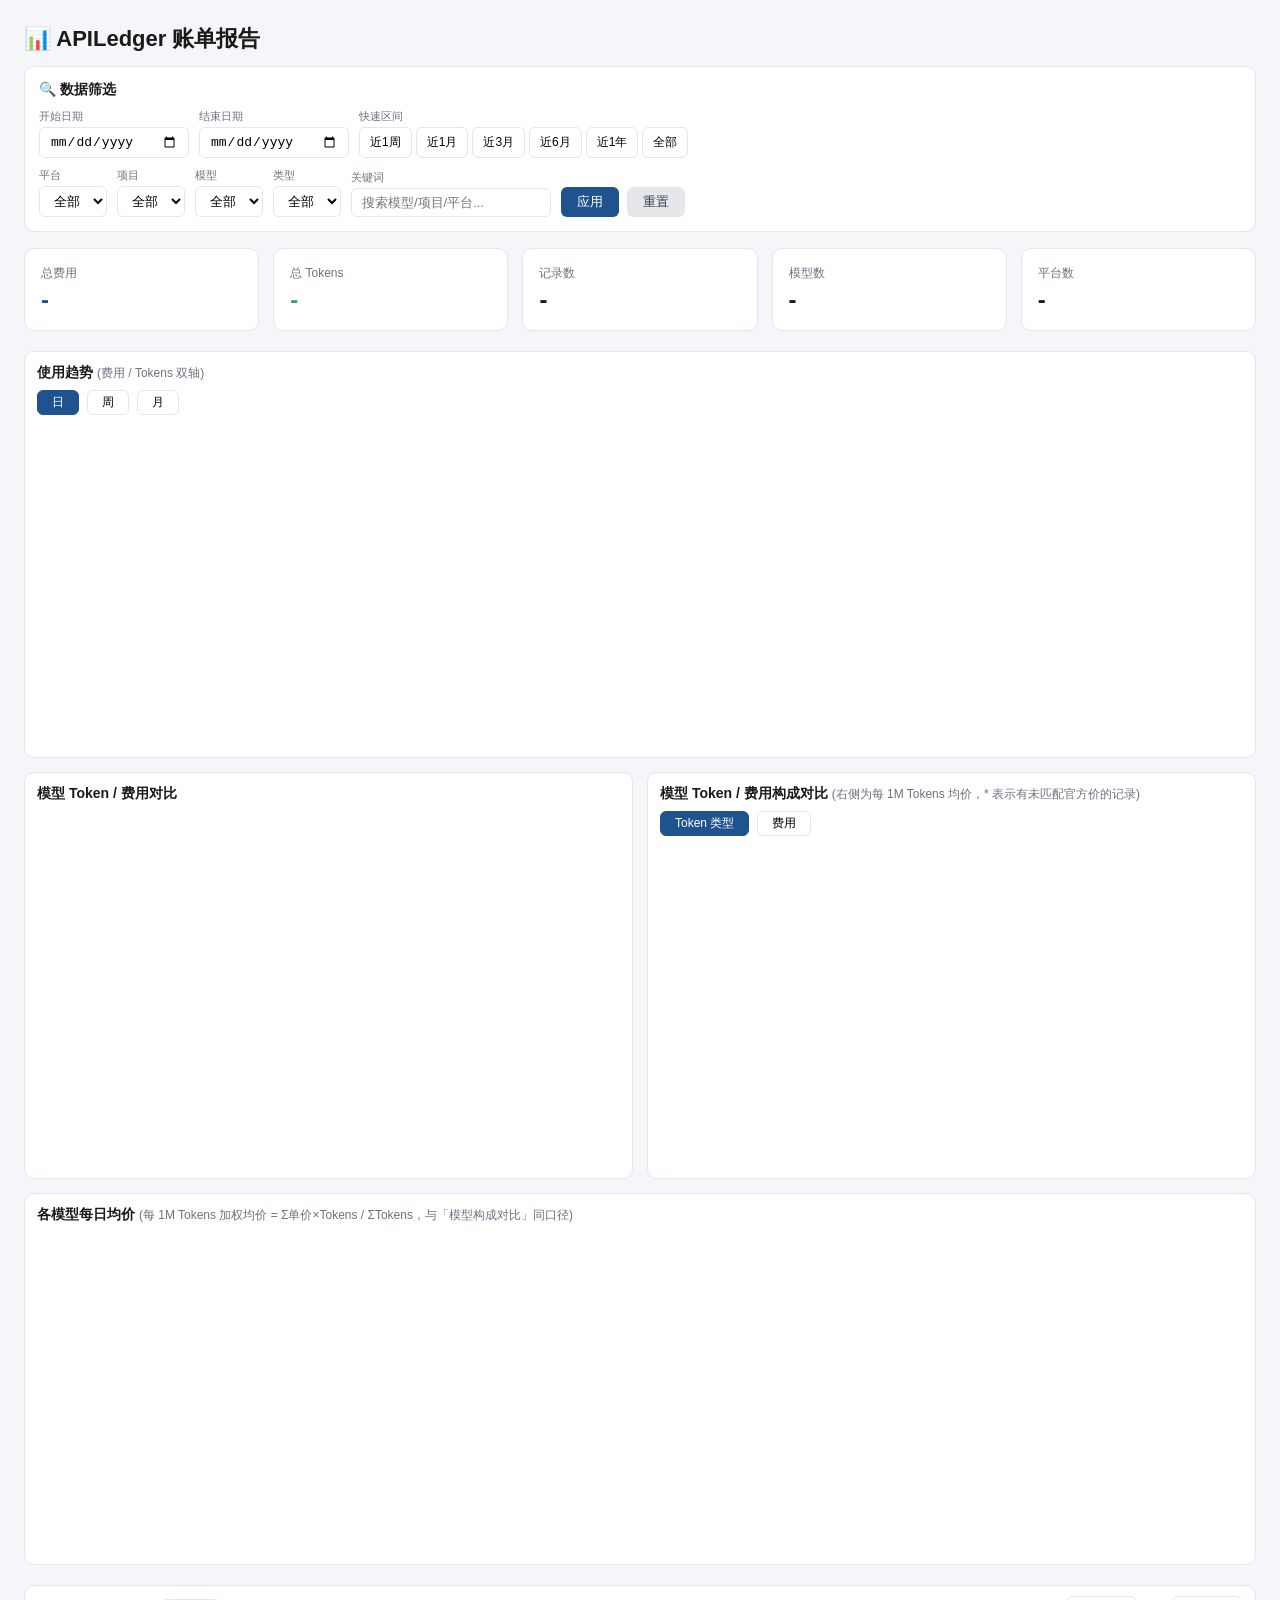
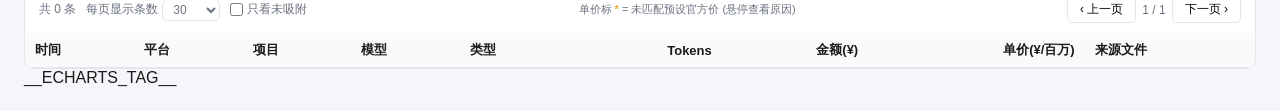
==== core/report_template.html @ 8cfbf474 "feat(report): 新增各模型每日均价变化曲线 - 新增各天各模型均价折线图，保留 3 位小数 - 与「模型构成对比」图均价同口径，只是按日展开；无单价记录分子分母均不计入，避免缺价拉低均价 " ====
<!DOCTYPE html>
<html lang="zh-CN">
<head>
<meta charset="UTF-8">
<meta name="viewport" content="width=device-width, initial-scale=1.0">
<title>APILedger - API 账单报告</title>
<style>
  :root {
    --primary: #1f538d; --secondary: #2fa572; --bg: #f4f6f9;
    --card: #ffffff; --border: #e3e6ea; --text: #1a1a1a; --muted: #6b7280;
  }
  * { box-sizing: border-box; margin: 0; padding: 0; }
  body { font-family: "Microsoft YaHei", "PingFang SC", sans-serif; background: var(--bg); color: var(--text); padding: 24px; }
  h1 { font-size: 22px; margin-bottom: 12px; }
  .cards { display: grid; grid-template-columns: repeat(auto-fit, minmax(150px, 1fr)); gap: 14px; margin-bottom: 20px; }
  .card { background: var(--card); border: 1px solid var(--border); border-radius: 10px; padding: 16px; }
  .card .label { color: var(--muted); font-size: 12px; }
  .card .value { font-size: 24px; font-weight: 700; margin-top: 4px; }
  .card .value.cost { color: var(--primary); }
  .card .value.tokens { color: var(--secondary); }
  .chart-grid { display: grid; grid-template-columns: 1fr 1fr; gap: 14px; margin-bottom: 20px; }
  .chart-box { background: var(--card); border: 1px solid var(--border); border-radius: 10px; padding: 12px; }
  .chart-box.wide { grid-column: 1 / -1; }
  .chart-box h3 { font-size: 14px; margin-bottom: 8px; }
  .chart-box h3 .hint { color: var(--muted); font-weight: normal; font-size: 12px; }
  .chart { width: 100%; height: 320px; }
  .chart.empty { position: relative; }
  .chart-tabs { display: flex; gap: 8px; margin-bottom: 10px; flex-wrap: wrap; }
  .chart-tabs button { padding: 3px 14px; border: 1px solid var(--border); background: #fff; border-radius: 6px; cursor: pointer; font-size: 12px; }
  .chart-tabs button.active { background: var(--primary); color: #fff; border-color: var(--primary); }
  .filters { background: var(--card); border: 1px solid var(--border); border-radius: 10px; padding: 14px; margin-bottom: 16px; }
  .filters h3 { font-size: 14px; margin-bottom: 10px; }
  .filter-row { display: flex; flex-wrap: wrap; gap: 10px; align-items: flex-end; }
  .filter-item label { display: block; font-size: 11px; color: var(--muted); margin-bottom: 3px; }
  .filter-item select, .filter-item input { padding: 6px 10px; border: 1px solid var(--border); border-radius: 6px; font-size: 13px; background: #fff; }
  .filter-item input[type="date"] { width: 150px; }
  .filter-item input[type="text"] { width: 200px; }
  .filter-actions { display: flex; gap: 8px; }
  .preset { padding: 6px 10px; border: 1px solid var(--border); background: #fff; border-radius: 6px; cursor: pointer; font-size: 12px; }
  .preset:hover { border-color: var(--primary); color: var(--primary); }
  .preset.active { background: var(--primary); color: #fff; border-color: var(--primary); }
  .date-hint { font-size: 12px; color: var(--muted); align-self: center; }
  .unsnap { color: #e8a838; font-weight: bold; cursor: help; }
  .btn { padding: 6px 16px; border: none; border-radius: 6px; cursor: pointer; font-size: 13px; background: var(--primary); color: #fff; }
  .btn.secondary { background: #e5e7eb; color: #374151; }
  .table-wrap { background: var(--card); border: 1px solid var(--border); border-radius: 10px; overflow: hidden; }
  table { width: 100%; border-collapse: collapse; font-size: 13px; }
  thead { background: #f9fafb; }
  th, td { padding: 8px 10px; text-align: left; border-bottom: 1px solid var(--border); white-space: nowrap; }
  th { cursor: pointer; user-select: none; font-weight: 600; }
  th:hover { background: #eef1f4; }
  th .arrow { color: var(--muted); font-size: 10px; }
  tr:hover { background: #f8fafc; }
  .table-meta { padding: 10px 14px; font-size: 12px; color: var(--muted); display: flex; justify-content: space-between; align-items: center; }
  .table-meta .btn-mini { padding: 3px 10px; border: 1px solid var(--border); background: #fff; border-radius: 5px; cursor: pointer; font-size: 12px; color: var(--muted); }
  .pagination { display: flex; gap: 6px; align-items: center; }
  .pagination button { padding: 4px 12px; border: 1px solid var(--border); background: #fff; border-radius: 5px; cursor: pointer; font-size: 12px; }
  .pagination button:disabled { opacity: 0.4; cursor: default; }
  .pagination span { font-size: 12px; color: var(--muted); }
  .num { text-align: right; }
  .muted-cell { color: var(--muted); }
  @media (max-width: 900px) { .chart-grid { grid-template-columns: 1fr; } }
</style>
</head>
<body>
  <h1>📊 APILedger 账单报告</h1>

  <!-- 筛选栏 (作用于汇总卡片、全部图表和明细表) -->
  <div class="filters">
    <h3>🔍 数据筛选</h3>
    <div class="filter-row">
      <div class="filter-item"><label>开始日期</label><input type="date" id="f-start"></div>
      <div class="filter-item"><label>结束日期</label><input type="date" id="f-end"></div>
      <div class="filter-item"><label>快速区间</label><div style="display:flex;gap:4px;" id="quick-presets">
        <button type="button" class="preset" data-range="7d">近1周</button>
        <button type="button" class="preset" data-range="1m">近1月</button>
        <button type="button" class="preset" data-range="3m">近3月</button>
        <button type="button" class="preset" data-range="6m">近6月</button>
        <button type="button" class="preset" data-range="1y">近1年</button>
        <button type="button" class="preset" data-range="all">全部</button>
      </div></div>
      <span class="date-hint" id="date-hint"></span>
    </div>
    <div class="filter-row" style="margin-top:10px;">
      <div class="filter-item"><label>平台</label><select id="f-platform"><option value="">全部</option></select></div>
      <div class="filter-item"><label>项目</label><select id="f-project"><option value="">全部</option></select></div>
      <div class="filter-item"><label>模型</label><select id="f-model"><option value="">全部</option></select></div>
      <div class="filter-item"><label>类型</label><select id="f-type"><option value="">全部</option></select></div>
      <div class="filter-item"><label>关键词</label><input type="text" id="f-keyword" placeholder="搜索模型/项目/平台..."></div>
      <div class="filter-actions">
        <button class="btn" id="btn-apply">应用</button>
        <button class="btn secondary" id="btn-reset">重置</button>
      </div>
    </div>
  </div>

  <!-- 汇总卡片 (随筛选联动) -->
  <div class="cards">
    <div class="card"><div class="label">总费用</div><div class="value cost" id="c-cost">-</div></div>
    <div class="card"><div class="label">总 Tokens</div><div class="value tokens" id="c-tokens">-</div></div>
    <div class="card"><div class="label">记录数</div><div class="value" id="c-records">-</div></div>
    <div class="card"><div class="label">模型数</div><div class="value" id="c-models">-</div></div>
    <div class="card"><div class="label">平台数</div><div class="value" id="c-platforms">-</div></div>
  </div>

  <!-- 图表 (全部由前端按当前筛选实时计算) -->
  <div class="chart-grid">
    <div class="chart-box wide">
      <h3>使用趋势 <span class="hint">(费用 / Tokens 双轴)</span></h3>
      <div class="chart-tabs" id="tabs-gran">
        <button data-g="日" class="active">日</button>
        <button data-g="周">周</button>
        <button data-g="月">月</button>
      </div>
      <div id="chart-trend" class="chart"></div>
    </div>
    <div class="chart-box">
      <h3>模型 Token / 费用对比 <span class="hint"></span></h3>
      <div id="chart-model" class="chart"></div>
    </div>
    <div class="chart-box">
      <h3>模型 Token / 费用构成对比 <span class="hint">(右侧为每 1M Tokens 均价，* 表示有未匹配官方价的记录)</span></h3>
      <div class="chart-tabs" id="tabs-stack">
        <button data-m="tokens" class="active">Token 类型</button>
        <button data-m="cost">费用</button>
      </div>
      <div id="chart-stack" class="chart"></div>
    </div>
    <div class="chart-box wide">
      <h3>各模型每日均价 <span class="hint">(每 1M Tokens 加权均价 = Σ单价×Tokens / ΣTokens，与「模型构成对比」同口径)</span></h3>
      <div id="chart-price" class="chart"></div>
    </div>
  </div>

  <!-- 明细表 -->
  <div class="table-wrap">
    <div class="table-meta">
      <span style="display:flex;align-items:center;gap:10px;">
        <span id="table-count">共 0 条</span>
        <label style="display:flex;align-items:center;gap:4px;font-size:12px;color:var(--muted);cursor:pointer;">
          每页显示条数
          <select id="f-page-size" style="padding:2px 6px;border:1px solid var(--border);border-radius:5px;font-size:12px;color:var(--muted);background:#fff;cursor:pointer;">
            <option value="30" selected>30</option>
            <option value="50">50</option>
            <option value="100">100</option>
            <option value="all">全部</option>
          </select>
        </label>
        <label style="display:flex;align-items:center;gap:4px;font-size:12px;color:var(--muted);cursor:pointer;">
          <input type="checkbox" id="f-unsnapped"> 只看未吸附
        </label>
      </span>
      <span style="font-size:11px;">单价标 <span class="unsnap">*</span> = 未匹配预设官方价 (悬停查看原因)</span>
      <div class="pagination">
        <button onclick="changePage(-1)" id="btn-prev">‹ 上一页</button>
        <span id="page-info">1 / 1</span>
        <button onclick="changePage(1)" id="btn-next">下一页 ›</button>
      </div>
    </div>
    <table>
      <thead>
        <tr>
          <th data-k="bill_start">时间</th>
          <th data-k="platform">平台</th>
          <th data-k="project">项目</th>
          <th data-k="model">模型</th>
          <th data-k="type">类型</th>
          <th data-k="tokens" class="num">Tokens</th>
          <th data-k="cost" class="num">金额(¥)</th>
          <th data-k="unit_price" class="num">单价(¥/百万)</th>
          <th data-k="source_file">来源文件</th>
        </tr>
      </thead>
      <tbody id="table-body"></tbody>
    </table>
  </div>

  __ECHARTS_TAG__

  <script>
  const DATA = __DATA_JSON__;
  const CHART_COLORS = __CHART_COLORS__;

  // ═══════════════════════════════════════════
  // 状态
  // ═══════════════════════════════════════════
  const ROWS = DATA.records || [];
  let filtered = ROWS;          // 当前筛选结果
  let page = 1;
  let sortKey = null;           // null = 默认复合排序 (平台→项目→日期)
  let sortDir = -1;
  let onlyUnsnapped = false;    // 明细表"只看未吸附"
  let pageSize = 30;            // 明细表每页条数 (Infinity = 全部)

  // 图表实例与指标状态
  const charts = {};
  const pieMetric = { stack: 'tokens' };
  let trendGran = '日';

  // 类型归并: 预设价格推断可能产生 "输入(缓存命中)" 等类型名, 统一归入三桶
  // 数组顺序即堆叠顺序 (自下而上): 缓存输入 → 输入 → 输出; 匹配规则显式互斥, 与顺序无关
  const TYPE_BUCKETS = [
    { key: '缓存输入', color: '#16a085', match: t => t.includes('缓存') },
    { key: '输入', color: '#1f538d', match: t => !t.includes('缓存') && !t.includes('输出') },
    { key: '输出', color: '#e8a838', match: t => t.includes('输出') },
  ];

  // ═══════════════════════════════════════════
  // 格式化工具
  // ═══════════════════════════════════════════
  function fmtNum(v) { return Number(v).toLocaleString('zh-CN', { maximumFractionDigits: 2 }); }
  function fmtCost(v) { return '¥' + Number(v).toLocaleString('zh-CN', { minimumFractionDigits: 4, maximumFractionDigits: 4 }); }
  function fmtCost2(v) { return '¥' + Number(v).toLocaleString('zh-CN', { minimumFractionDigits: 2, maximumFractionDigits: 2 }); }
  function fmtTokensM(v) { return (Number(v) / 1e6).toLocaleString('zh-CN', { minimumFractionDigits: 3, maximumFractionDigits: 3 }) + ' M'; }
  // 表格之外的 tokens 展示统一用 M; 费用保留 4 位 (表格内明细用)
  function fmtMetric(v, metric) { return metric === 'cost' ? fmtCost(v) : fmtTokensM(v); }

  // 数轴美观刻度: interval 取 1/2/5×10^n 且 ≥ v/steps, max 为 interval 的整数倍且 ≥ v。
  // 上限贴近最长条的值, 刻度尽量为整数 (如 v=45.2 → interval 10, max 50)
  function niceAxis(v, steps = 9) {
    if (!(v > 0)) return { max: 1, interval: 1 };
    const raw = v / steps;
    const base = Math.pow(10, Math.floor(Math.log10(raw)));
    let interval = 10 * base;
    for (const m of [1, 2, 5]) {
      if (m * base >= raw) { interval = m * base; break; }
    }
    const max = Math.ceil((v - 1e-9) / interval) * interval;
    return { max: Number(max.toFixed(10)), interval };
  }

  // 单价吸附: 账单按请求取整导致计算单价微偏 (如 2.01), 与该账单日期生效的
  // 官方价相对误差 ≤5% 时按官方价显示 (如 2.00)。原始值仍在数据库, 仅展示吸附。
  // 同一模型不同时段价格不同 → 预设 PRICING 用 history 表达, 此处按日期解析;
  // 不同平台同模型价格可能不同 → 价表按平台分组, 优先用记录所属平台的配置。
  const PRICE_TABLE = DATA.pricing || {};

  // 模型在某日期生效的官方价 {input_hit, input_miss, output}; 无价格表返回 null
  function officialPrice(model, platform, dateStr) {
    const cfg = PRICE_TABLE[model];
    if (!cfg) return null;
    let sub;
    if (cfg.history || cfg.input_hit != null || cfg.input_miss != null || cfg.output != null) {
      sub = cfg;                                   // 兼容未按平台分组的内嵌数据
    } else {
      sub = cfg[platform];
      if (!sub) {                                  // 记录平台无价表 → 合并所有平台
        sub = {};
        for (const p of Object.keys(cfg)) {
          const s = cfg[p] || {};
          for (const k of ['input_hit', 'input_miss', 'output'])
            if (sub[k] == null && s[k] != null) sub[k] = s[k];
          if (s.history) sub.history = (sub.history || []).concat(s.history);
        }
      }
    }
    let cur = sub, best = null;
    for (const h of (sub.history || [])) {   // 自日期早向日期晚: 取 until ≥ 日期中最小的
      if (dateStr && String(dateStr) <= String(h.until) &&
          (!best || String(h.until) < String(best.until))) best = h;
    }
    if (best) cur = best;  // 落在历史时段内 → 用该时段价格 (与导入侧 type 反推同语义)
    const out = {};
    for (const k of ['input_hit', 'input_miss', 'output']) {
      if (cur[k] != null) out[k] = Number(cur[k]);
    }
    return Object.keys(out).length ? out : null;
  }

  // 单行单价吸附: 按行类型选对应官方价 (缓存输入→hit, 输出→output, 其余→miss)
  // 返回 { value, snapped, hint }; 未吸附时 hint 说明原因, 展示层标 * 提示
  function snapUnitPrice(row) {
    const v = Number(row.unit_price || 0);
    if (!v) return { value: v, snapped: false, hint: '' };
    const prices = officialPrice(row.model, row.platform, String(row.bill_start).slice(0, 10));
    if (!prices) return { value: v, snapped: false, hint: '该模型未配置官方价表' };
    const t = String(row.type || '');
    const official = prices[t.includes('缓存') ? 'input_hit'
                          : t.includes('输出') ? 'output' : 'input_miss'];
    if (official == null) return { value: v, snapped: false, hint: '官方价表缺少该类型单价' };
    if (Math.abs(v - official) <= official * 0.05) return { value: official, snapped: true, hint: '' };
    return { value: v, snapped: false, hint: `与官方价 ¥${official}/M 偏差超 5%, 未吸附` };
  }

  // 明细表单价单元格: 2 位小数; 吸附到预设价且预设价多于 2 位小数时按预设精度原样显示;
  // 未吸附追加 * (悬停显示原因)
  function priceCell(row) {
    if (!row.unit_price) return '-';
    const sp = snapUnitPrice(row);
    if (!sp.snapped)
      return '¥' + Number(sp.value).toLocaleString('zh-CN', { minimumFractionDigits: 2, maximumFractionDigits: 2 })
           + `<span class="unsnap" title="${sp.hint}">*</span>`;
    const dec = (String(sp.value).split('.')[1] || '').length;
    return '¥' + Number(sp.value).toLocaleString('zh-CN', { minimumFractionDigits: 2, maximumFractionDigits: Math.max(2, dec) });
  }

  // ═══════════════════════════════════════════
  // 聚合工具 (对 filtered 实时计算)
  // ═══════════════════════════════════════════
  function groupSum(rows, field, valueKey) {
    const map = new Map();
    for (const r of rows) {
      const k = r[field] || '(空)';
      map.set(k, (map.get(k) || 0) + Number(r[valueKey] || 0));
    }
    return [...map.entries()]
      .map(([name, value]) => ({ name, value }))
      .sort((a, b) => b.value - a.value);
  }

  function dailySum(rows, valueKey) {
    const map = new Map();
    for (const r of rows) {
      const d = String(r.bill_start).slice(0, 10);
      if (!d) continue;
      map.set(d, (map.get(d) || 0) + Number(r[valueKey] || 0));
    }
    return [...map.entries()]
      .map(([period, total]) => ({ period, total }))
      .sort((a, b) => a.period.localeCompare(b.period));
  }

  // 按粒度聚合 (日/周/月)
  // 按平台×模型分组, 类型归并到三桶 (缓存输入/输入/输出), 同时累计 tokens 与费用
  // 排序固定按 token 消耗量取 Top-15, 切换 token/费用 指标不改变模型顺序
  // priceCost: Σ(每行吸附后单价 × tokens), 供加权均价 (元/1M tokens)
  function typeStackGroups() {
    const map = new Map();  // label -> { label, tokens: Map, cost: Map, tokenTotal, costTotal, priceCost }
    for (const r of filtered) {
      const label = r.platform ? `${r.platform} · ${r.model || '(空)'}` : (r.model || '(空)');
      let g = map.get(label);
      if (!g) {
        g = { label, tokens: new Map(), cost: new Map(), tokenTotal: 0, costTotal: 0, priceCost: 0, unsnapped: 0 };
        map.set(label, g);
      }
      const tokens = Number(r.tokens || 0);
      const bucket = TYPE_BUCKETS.find(b => b.match(r.type || '')).key;
      g.tokens.set(bucket, (g.tokens.get(bucket) || 0) + tokens);
      g.cost.set(bucket, (g.cost.get(bucket) || 0) + Number(r.cost || 0));
      g.tokenTotal += tokens;
      g.costTotal += Number(r.cost || 0);
      const sp = snapUnitPrice(r);
      g.priceCost += sp.value * tokens;
      if (!sp.snapped) g.unsnapped += 1;
    }
    return [...map.values()]
      .filter(g => g.tokenTotal > 0 || g.costTotal > 0)
      .sort((a, b) => b.tokenTotal - a.tokenTotal)
      .slice(0, 15);
  }

  function periodKey(d, gran) {
    const p = n => String(n).padStart(2, '0');
    if (gran === '月') return d.getFullYear() + '-' + p(d.getMonth() + 1);
    if (gran === '周') {
      const y = d.getFullYear();
      const week = Math.ceil((d - new Date(y, 0, 1)) / 86400000 / 7);
      return y + '-W' + String(week).padStart(2, '0');
    }
    return d.getFullYear() + '-' + p(d.getMonth() + 1) + '-' + p(d.getDate());
  }

  function periodSum(rows, valueKey, gran) {
    const map = new Map();
    let minDate = '', maxDate = '';
    for (const r of rows) {
      const p = String(r.bill_start).slice(0, 10);
      if (!p) continue;
      const key = periodKey(new Date(p + 'T00:00:00'), gran);
      map.set(key, (map.get(key) || 0) + Number(r[valueKey] || 0));
      if (!minDate || p < minDate) minDate = p;
      if (!maxDate || p > maxDate) maxDate = p;
    }
    // 逐日推进补齐空缺时段 (无 API 使用的日/周/月计 0)
    // 注意: 起止必须用原始日期, 不能用时段键 (如 2026-W18 不是合法日期)
    if (!minDate) return { keys: [], values: [] };
    const start = new Date(minDate + 'T00:00:00');
    const end = new Date(maxDate + 'T00:00:00');
    const keys = [], values = [];
    for (let d = start; d <= end; d.setDate(d.getDate() + 1)) {
      const k = periodKey(d, gran);
      if (keys.length === 0 || keys[keys.length - 1] !== k) {
        keys.push(k);
        values.push(map.get(k) || 0);
      }
    }
    return { keys, values };
  }

  function disposeChart(id) {
    if (charts[id]) {
      try { charts[id].dispose(); } catch (e) { /* 忽略已释放实例 */ }
      delete charts[id];
    }
  }

  function showEmpty(el, msg) {
    disposeChart(el.id);
    el.dataset.hadContent = 1;
    el.innerHTML = '<div style="display:flex;align-items:center;justify-content:center;height:100%;color:#9ca3af;font-size:13px;">' + msg + '</div>';
  }

  function getChart(id, el) {
    if (typeof echarts === 'undefined') return null;
    if (el.dataset.hadContent) {
      // 空态曾清空容器 (canvas 已销毁), 必须释放死实例并重建
      el.innerHTML = '';
      delete el.dataset.hadContent;
      disposeChart(id);
    }
    if (!charts[id]) charts[id] = echarts.init(el);
    return charts[id];
  }

  // ═══════════════════════════════════════════
  // 汇总卡片 (随筛选联动)
  // ═══════════════════════════════════════════
  function renderSummary() {
    const totalCost = filtered.reduce((s, r) => s + Number(r.cost || 0), 0);
    const totalTokens = filtered.reduce((s, r) => s + Number(r.tokens || 0), 0);
    const models = new Set(filtered.map(r => r.model).filter(Boolean));
    const platforms = new Set(filtered.map(r => r.platform).filter(Boolean));
    const dates = filtered.map(r => String(r.bill_start).slice(0, 10)).filter(Boolean).sort();

    document.getElementById('c-cost').textContent = fmtCost2(totalCost);
    document.getElementById('c-tokens').textContent = fmtTokensM(totalTokens);
    document.getElementById('c-records').textContent = fmtNum(filtered.length);
    document.getElementById('c-models').textContent = fmtNum(models.size);
    document.getElementById('c-platforms').textContent = fmtNum(platforms.size);
    // 筛选区第一行右侧: 日期范围 · 平台数 · 模型数 (已筛选提示)
    document.getElementById('date-hint').textContent =
      (dates.length ? dates[0] + ' ~ ' + dates[dates.length - 1] : '暂无数据') +
      ` · ${platforms.size} 个平台 · ${models.size} 个模型` +
      (filtered.length !== ROWS.length ? ` (已筛选 ${filtered.length} / 全部 ${ROWS.length} 条)` : '');
  }

  // ═══════════════════════════════════════════
  // 趋势图: 费用 + Tokens 双轴折线 (日/周/月)
  // ═══════════════════════════════════════════
  function renderTrend() {
    const el = document.getElementById('chart-trend');
    if (!filtered.length) { showEmpty(el, '当前筛选无数据'); return; }
    const chart = getChart('trend', el);
    if (!chart) return;

    const cost = periodSum(filtered, 'cost', trendGran);
    const tokens = periodSum(filtered, 'tokens', trendGran);
    const keys = cost.keys.length >= tokens.keys.length ? cost.keys : tokens.keys;
    const costMap = new Map(cost.keys.map((k, i) => [k, cost.values[i]]));
    const tokenMap = new Map(tokens.keys.map((k, i) => [k, tokens.values[i]]));
    const costVals = keys.map(k => costMap.get(k) || 0);
    const tokenVals = keys.map(k => tokenMap.get(k) || 0);
    const avg = costVals.length ? costVals.reduce((a, b) => a + b, 0) / costVals.length : 0;

    chart.setOption({
      tooltip: {
        trigger: 'axis',
        formatter: params => {
          let s = params[0].axisValue;
          for (const p of params) {
            const v = p.seriesName === '费用' ? fmtCost(p.value) : fmtTokensM(p.value);
            s += '<br>' + p.marker + ' ' + p.seriesName + ': ' + v;
          }
          return s;
        },
      },
      legend: { top: 0, right: 10 },
      grid: { left: 70, right: 70, top: 34, bottom: 40 },
      xAxis: { type: 'category', data: keys, axisLabel: { rotate: 45, fontSize: 10 } },
      yAxis: [
        { type: 'value', name: '费用(¥)', axisLabel: { fontSize: 10 } },
        { type: 'value', name: 'Tokens(M)', splitLine: { show: false },
          axisLabel: { fontSize: 10, formatter: v => (v / 1e6).toLocaleString('zh-CN', { maximumFractionDigits: 3 }) } },
      ],
      series: [
        {
          name: '费用', type: 'line', data: costVals, smooth: true,
          itemStyle: { color: '#1f538d' }, areaStyle: { opacity: 0.08 },
          markLine: avg ? { data: [{ yAxis: avg }], silent: true, symbol: 'none',
            lineStyle: { type: 'dashed', color: '#c0392b' }, label: { formatter: '均值' } } : undefined,
        },
        {
          name: 'Tokens', type: 'line', yAxisIndex: 1, data: tokenVals, smooth: true,
          itemStyle: { color: '#2fa572' }, areaStyle: { opacity: 0.08 },
        },
      ],
    }, true);
  }

  // ── 模型 Token / 费用对比: 全部模型, 每模型两根横向条 (上 Token 下费用),
  // 横轴统一为占总量的百分比 (0-100%), 条右侧标注绝对值 ──
  function renderModelBar() {
    const el = document.getElementById('chart-model');
    if (!filtered.length) { showEmpty(el, '当前筛选无数据'); return; }
    const chart = getChart('model', el);
    if (!chart) return;
    // 每模型聚合 tokens + cost, 按 Token 总量降序
    const map = new Map();
    for (const r of filtered) {
      const k = r.model || '(空)';
      const g = map.get(k) || { tokens: 0, cost: 0 };
      g.tokens += Number(r.tokens || 0);
      g.cost += Number(r.cost || 0);
      map.set(k, g);
    }
    const groups = [...map.entries()]
      .map(([name, v]) => ({ name, ...v }))
      .sort((a, b) => b.tokens - a.tokens);
    const totalTokens = groups.reduce((s, g) => s + g.tokens, 0);
    const totalCost = groups.reduce((s, g) => s + g.cost, 0);
    // 类目轴 index 0 在最下方 → 反转使 Token 最多的模型在最上
    const rows = [...groups].reverse();
    chart.setOption({
      legend: { bottom: 0 },
      tooltip: {
        trigger: 'item', axisPointer: { type: 'shadow' },
        formatter: p => {
          const g = rows[p.dataIndex];
          if (!g) return '';
          const tp = totalTokens ? (g.tokens / totalTokens * 100).toFixed(2) : '0.00';
          const cp = totalCost ? (g.cost / totalCost * 100).toFixed(2) : '0.00';
          return '<b>' + g.name + '</b><br>'
               + 'Tokens: ' + fmtTokensM(g.tokens) + ' (' + tp + '%)<br>'
               + '费用: ' + fmtCost2(g.cost) + ' (' + cp + '%)';
        },
      },
      grid: { left: 130, right: 110, top: 20, bottom: 40 },
      // 横轴上限取最长条附近的整刻度, 不固定 0~100%
      xAxis: (() => {
        const maxPct = rows.reduce((m, g) =>
          Math.max(m, totalTokens ? g.tokens / totalTokens * 100 : 0,
                       totalCost ? g.cost / totalCost * 100 : 0), 0);
        const a = niceAxis(maxPct);
        return { type: 'value', max: a.max, interval: a.interval,
                 axisLabel: { formatter: '{value}%', fontSize: 10 } };
      })(),
      yAxis: { type: 'category', data: rows.map(g => g.name), axisLabel: { fontSize: 10 } },
      series: [
        {
          name: 'Tokens', type: 'bar',
          data: rows.map(g => totalTokens ? g.tokens / totalTokens * 100 : 0),
          itemStyle: { color: '#2fa572', borderRadius: [0, 4, 4, 0] },
          barMaxWidth: 12,
          label: { show: true, position: 'right',
                   formatter: p => fmtTokensM(rows[p.dataIndex].tokens), fontSize: 10 },
        },
        {
          name: '费用', type: 'bar',
          data: rows.map(g => totalCost ? g.cost / totalCost * 100 : 0),
          itemStyle: { color: '#1f538d', borderRadius: [0, 4, 4, 0] },
          barMaxWidth: 12,
          label: { show: true, position: 'right',
                   formatter: p => fmtCost2(rows[p.dataIndex].cost), fontSize: 10 },
        },
      ],
    }, true);
  }

  // ── 模型构成对比: 平台×模型 100% 堆叠条形图 ──
  function renderStack() {
    const el = document.getElementById('chart-stack');
    const metric = pieMetric.stack;
    const groups = typeStackGroups();
    if (!groups.length) { showEmpty(el, '当前筛选无数据'); return; }
    const chart = getChart('stack', el);
    if (!chart) return;

    const bucketMap = metric === 'cost' ? 'cost' : 'tokens';
    const totalOf = g => metric === 'cost' ? g.costTotal : g.tokenTotal;
    // 均价 (元/1M tokens): Σ(每行吸附后单价 × tokens) / Σtokens, 按行日期取当期官方价,
    // 跨价格时段自然得到加权均价; 无官方价的行走原始单价 (等价于 费用/tokens)
    const avgRateText = g => {
      if (!g.tokenTotal) return '';
      const rate = g.priceCost / g.tokenTotal;
      return '¥' + rate.toLocaleString('zh-CN', { minimumFractionDigits: 3, maximumFractionDigits: 3 }) + '/M';
    };
    // 行内最顶端的非零段右侧显示均价标签 (只在该段处标注一次)
    const labelFor = (bucketIdx) => ({
      show: true, position: 'right', fontSize: 11, color: '#6b7280',
      formatter: p => {
        const g = groups[groups.length - 1 - p.dataIndex];
        if (!g) return '';
        const vals = TYPE_BUCKETS.map(b => g[bucketMap].get(b.key) || 0);
        let topIdx = -1;
        for (let i = 0; i < vals.length; i++) if (vals[i] > 0) topIdx = i;
        return topIdx === bucketIdx ? avgRateText(g) : '';
      },
    });

    // 三段百分比堆叠 (每行合计 100)
    const series = TYPE_BUCKETS.map((b, i) => ({
      name: b.key, type: 'bar', stack: 'total', barMaxWidth: 22,
      data: groups.map(g => {
        const v = g[bucketMap].get(b.key) || 0;
        const total = totalOf(g);
        return total ? +(v * 100 / total).toFixed(2) : 0;
      }).reverse(),
      itemStyle: { color: b.color },
      label: labelFor(i),
    }));
    const labels = groups.map(g => g.label).reverse();

    chart.setOption({
      tooltip: {
        trigger: 'axis', axisPointer: { type: 'shadow' },
        formatter: params => {
          let s = params[0].axisValue;
          for (const p of params) {
            // series data 已 reverse, 用反序索引取回原始分组
            const g = groups[groups.length - 1 - p.dataIndex];
            const abs = g ? (g[bucketMap].get(p.seriesName) || 0) : 0;
            s += '<br>' + p.marker + ' ' + p.seriesName + ': ' + fmtMetric(abs, metric) + ' (' + p.value + '%)';
          }
          // 末尾追加整行均价 (含未吸附行时说明数量)
          const g = groups[groups.length - 1 - params[0].dataIndex];
          if (!g) return s;
          let line = '<br><span style="color:#6b7280">均价: ' + avgRateText(g) + '</span>';
          if (g.unsnapped) {
            line += '<br><span style="color:#e8a838">' + g.unsnapped + ' 行单价未匹配预设官方价 (标 *)</span>';
          }
          return s + line;
        },
      },
      legend: { bottom: 0 },
      grid: { left: 130, right: 120, top: 20, bottom: 40 },
      xAxis: { type: 'value', max: 100, axisLabel: { formatter: '{value}%', fontSize: 10 } },
      yAxis: { type: 'category', data: labels, axisLabel: { fontSize: 10 } },
      series,
    }, true);
  }

  // ── 各模型每日均价曲线: 每模型一条线, 逐日展开 renderStack 的均价 ──
  // y = 当日 Σ(吸附后单价 × tokens) / Σtokens (元/1M tokens), 与「模型构成对比」
  // 的均价同口径, 只是按日拆开; 无单价的记录 (单价 0) 分子分母都不计入, 避免
  // 缺价被当成 0 拉低均价。同模型跨平台价格可能不同 → 该模型按 "平台 · 模型"
  // 拆成多条线, 不混成一条; 当日该模型无记录则为空点 (线在此处断开)。
  function renderAvgPrice() {
    const el = document.getElementById('chart-price');
    if (!filtered.length) { showEmpty(el, '当前筛选无数据'); return; }

    // 模型 → 平台集合: 仅当该模型出现多个平台时才在标签上带平台前缀
    const platforms = new Map();
    for (const r of filtered) {
      const m = r.model || '(空)';
      if (!platforms.has(m)) platforms.set(m, new Set());
      platforms.get(m).add(r.platform || '');
    }
    const labelOf = r => {
      const m = r.model || '(空)';
      return (platforms.get(m).size > 1 && r.platform) ? r.platform + ' · ' + m : m;
    };

    const dates = new Set();
    const seriesMap = new Map();   // label -> Map(日期 -> {num, den})
    for (const r of filtered) {
      const tokens = Number(r.tokens || 0);
      const d = String(r.bill_start).slice(0, 10);
      const price = snapUnitPrice(r).value;
      if (!d || !(tokens > 0) || !(price > 0)) continue;
      const label = labelOf(r);
      let byDate = seriesMap.get(label);
      if (!byDate) { byDate = new Map(); seriesMap.set(label, byDate); }
      const g = byDate.get(d) || { num: 0, den: 0 };
      g.num += price * tokens;
      g.den += tokens;
      byDate.set(d, g);
      dates.add(d);
    }
    if (!dates.size) { showEmpty(el, '当前筛选无可计算单价的记录'); return; }

    const chart = getChart('price', el);
    if (!chart) return;
    const dateList = [...dates].sort();
    // 线序按 tokens 总量降序 (与图例及其余图表口径一致)
    const lines = [...seriesMap.entries()]
      .map(([name, byDate]) => ({ name, byDate,
        tokens: [...byDate.values()].reduce((s, g) => s + g.den, 0) }))
      .sort((a, b) => b.tokens - a.tokens);
    const fmtPrice3 = v => '¥' + Number(v).toLocaleString('zh-CN', { minimumFractionDigits: 3, maximumFractionDigits: 3 }) + '/M';

    chart.setOption({
      tooltip: {
        trigger: 'axis',
        formatter: params => {
          let s = params[0].axisValue;
          for (const p of params) {           // 当日无数据的线 (空点) 不列入
            if (p.value == null) continue;
            s += '<br>' + p.marker + ' ' + p.seriesName + ': ' + fmtPrice3(p.value);
          }
          return s;
        },
      },
      legend: { bottom: 0, type: 'scroll' },
      grid: { left: 70, right: 30, top: 20, bottom: 46 },
      xAxis: { type: 'category', data: dateList, axisLabel: { rotate: 45, fontSize: 10 } },
      yAxis: { type: 'value', name: '均价(¥/M)',
               axisLabel: { fontSize: 10, formatter: v => Number(v).toFixed(3) } },
      series: lines.map((l, i) => ({
        name: l.name, type: 'line', smooth: true, connectNulls: false,
        symbolSize: 6, emphasis: { focus: 'series' },
        itemStyle: { color: CHART_COLORS[i % CHART_COLORS.length] },
        data: dateList.map(d => {
          const g = l.byDate.get(d);
          return g && g.den ? +(g.num / g.den).toFixed(3) : null;
        }),
      })),
    }, true);
  }

  function renderCharts() {
    renderTrend();
    renderModelBar();
    renderStack();
    renderAvgPrice();
  }

  // ═══════════════════════════════════════════
  // 筛选
  // ═══════════════════════════════════════════
  function applyFilters() {
    const start = document.getElementById('f-start').value;
    const end = document.getElementById('f-end').value;
    const pf = document.getElementById('f-platform').value;
    const pjf = document.getElementById('f-project').value;
    const mf = document.getElementById('f-model').value;
    const tf = document.getElementById('f-type').value;
    const kw = document.getElementById('f-keyword').value.trim().toLowerCase();

    filtered = ROWS.filter(r => {
      if (start && r.bill_start.slice(0, 10) < start) return false;
      if (end && r.bill_start.slice(0, 10) > end) return false;
      if (pf && r.platform !== pf) return false;
      if (pjf && r.project !== pjf) return false;
      if (mf && r.model !== mf) return false;
      if (tf && r.type !== tf) return false;
      if (kw && !(r.model + r.project + r.platform + r.type).toLowerCase().includes(kw)) return false;
      return true;
    });
    page = 1;
    renderAll();
  }

  function resetFilters() {
    ['f-keyword'].forEach(id => document.getElementById(id).value = '');
    ['f-platform', 'f-project', 'f-model', 'f-type'].forEach(id => {
      const s = document.getElementById(id); s.selectedIndex = 0;
    });
    applyPreset('1m');  // 默认区间: 近1月
  }

  function buildOptions(selId, key) {
    const set = new Set(ROWS.map(r => r[key]).filter(Boolean));
    const sel = document.getElementById(selId);
    for (const v of [...set].sort((a, b) => String(a).localeCompare(String(b), 'zh-CN'))) {
      const opt = document.createElement('option');
      opt.value = v; opt.textContent = v;
      sel.appendChild(opt);
    }
  }

  // ═══════════════════════════════════════════
  // 明细表: 默认复合排序 (平台→项目→日期) / 单列排序 / 翻页
  // ═══════════════════════════════════════════
  function sortedRows() {
    const rows = [...filtered];
    if (sortKey === null) {
      // 默认排序: 时间 → 平台 → 项目 → 模型 → 类型
      rows.sort((a, b) =>
        String(a.bill_start).localeCompare(String(b.bill_start)) ||
        String(a.platform).localeCompare(String(b.platform), 'zh-CN') ||
        String(a.project).localeCompare(String(b.project), 'zh-CN') ||
        String(a.model).localeCompare(String(b.model), 'zh-CN') ||
        String(a.type).localeCompare(String(b.type), 'zh-CN'));
      return rows;
    }
    rows.sort((a, b) => {
      const va = a[sortKey], vb = b[sortKey];
      if (typeof va === 'number' && typeof vb === 'number') return (va - vb) * sortDir;
      return String(va || '').localeCompare(String(vb || ''), 'zh-CN') * sortDir;
    });
    return rows;
  }

  function changePage(delta) {
    page += delta;
    renderTable();
  }

  function renderTable() {
    const rowsAll = sortedRows();
    // 只看未吸附: 与 * 标记同口径 (有单价且未匹配预设官方价), 仅作用于明细表
    const rows = onlyUnsnapped
      ? rowsAll.filter(r => r.unit_price && !snapUnitPrice(r).snapped)
      : rowsAll;
    const totalPages = pageSize === Infinity ? 1 : Math.max(1, Math.ceil(rows.length / pageSize));
    page = Math.max(1, Math.min(page, totalPages));
    document.getElementById('table-count').textContent =
      onlyUnsnapped ? `未吸附 ${rows.length} / 共 ${rowsAll.length} 条` : `共 ${rows.length} 条`;
    document.getElementById('page-info').textContent = `${page} / ${totalPages}`;
    document.getElementById('btn-prev').disabled = page <= 1;
    document.getElementById('btn-next').disabled = page >= totalPages;

    const start = pageSize === Infinity ? 0 : (page - 1) * pageSize;
    const slice = rows.slice(start, pageSize === Infinity ? undefined : start + pageSize);
    const tbody = document.getElementById('table-body');
    tbody.innerHTML = '';
    if (!slice.length) {
      const tr = document.createElement('tr');
      tr.innerHTML = '<td colspan="9" style="text-align:center;color:#9ca3af;padding:24px;">无匹配数据</td>';
      tbody.appendChild(tr);
      return;
    }
    for (const r of slice) {
      const tr = document.createElement('tr');
      tr.innerHTML = `
        <td>${String(r.bill_start).slice(0, 16)}</td>
        <td>${r.platform}</td>
        <td>${r.project}</td>
        <td>${r.model}</td>
        <td>${r.type}</td>
        <td class="num">${fmtNum(r.tokens)}</td>
        <td class="num">${fmtCost(r.cost)}</td>
        <td class="num">${priceCell(r)}</td>
        <td class="muted-cell">${String(r.source_file || '').split(',').map(s => s.trim()).filter(Boolean).join(' ')}</td>`;
      tbody.appendChild(tr);
    }
  }

  // ═══════════════════════════════════════════
  // 事件绑定
  // ═══════════════════════════════════════════
  // 表头排序
  document.querySelectorAll('th[data-k]').forEach(th => {
    th.addEventListener('click', () => {
      const k = th.dataset.k;
      if (sortKey === k) sortDir *= -1;
      else { sortKey = k; sortDir = -1; }
      document.querySelectorAll('th .arrow').forEach(a => a.remove());
      const arrow = document.createElement('span');
      arrow.className = 'arrow';
      arrow.textContent = sortDir === -1 ? ' ↓' : ' ↑';
      th.appendChild(arrow);
      page = 1;
      renderTable();
    });
  });

  // 趋势粒度切换
  document.querySelectorAll('#tabs-gran button').forEach(btn => {
    btn.addEventListener('click', () => {
      document.querySelectorAll('#tabs-gran button').forEach(b => b.classList.remove('active'));
      btn.classList.add('active');
      trendGran = btn.dataset.g;
      renderTrend();
    });
  });

  // 堆叠图指标切换
  [['tabs-stack', 'stack', renderStack]].forEach(([tabsId, key, render]) => {
    document.querySelectorAll('#' + tabsId + ' button').forEach(btn => {
      btn.addEventListener('click', () => {
        document.querySelectorAll('#' + tabsId + ' button').forEach(b => b.classList.remove('active'));
        btn.classList.add('active');
        pieMetric[key] = btn.dataset.m;
        render();
      });
    });
  });

  // 明细表: 只看未吸附 (切换后重置到第一页)
  document.getElementById('f-unsnapped').addEventListener('change', e => {
    onlyUnsnapped = e.target.checked;
    page = 1;
    renderTable();
  });

  // 明细表: 每页条数 ("全部" = 不分页)
  document.getElementById('f-page-size').addEventListener('change', e => {
    pageSize = e.target.value === 'all' ? Infinity : Number(e.target.value);
    page = 1;
    renderTable();
  });

  // 快速区间预设: 以数据中最晚日期为基准向前推; 默认 近1月
  function fmtDate(d) {
    const p = n => String(n).padStart(2, '0');
    return d.getFullYear() + '-' + p(d.getMonth() + 1) + '-' + p(d.getDate());
  }

  function maxBillDate() {
    return ROWS.reduce((m, r) => {
      const d = String(r.bill_start).slice(0, 10);
      return d > m ? d : m;
    }, '');
  }

  function markPreset(range) {
    document.querySelectorAll('#quick-presets .preset').forEach(b => {
      b.classList.toggle('active', b.dataset.range === range);
    });
  }

  function applyPreset(range) {
    if (range === 'all') {  // 全部: 清空日期区间
      document.getElementById('f-start').value = '';
      document.getElementById('f-end').value = '';
      markPreset(range);
      applyFilters();
      return;
    }
    const maxDate = maxBillDate();
    if (!maxDate) { markPreset(range); return; }
    const d = new Date(maxDate + 'T00:00:00');
    if (range === '7d') {
      d.setDate(d.getDate() - 7);
    } else {
      const months = { '1m': 1, '3m': 3, '6m': 6, '1y': 12 }[range] || 1;
      d.setMonth(d.getMonth() - months);
    }
    d.setDate(d.getDate() + 1);  // 补回端点, 区间恰好 N 天/月
    document.getElementById('f-start').value = fmtDate(d);
    document.getElementById('f-end').value = maxDate;
    markPreset(range);
    applyFilters();
  }

  document.querySelectorAll('#quick-presets .preset').forEach(btn => {
    btn.addEventListener('click', () => applyPreset(btn.dataset.range));
  });

  // 筛选: 下拉/日期即时生效, 关键词回车或点按钮
  ['f-start', 'f-end', 'f-platform', 'f-project', 'f-model', 'f-type'].forEach(id => {
    document.getElementById(id).addEventListener('change', () => {
      if (id === 'f-start' || id === 'f-end') markPreset(null);  // 手动改日期取消预设高亮
      applyFilters();
    });
  });
  document.getElementById('f-keyword').addEventListener('keydown', e => {
    if (e.key === 'Enter') applyFilters();
  });
  document.getElementById('btn-apply').addEventListener('click', applyFilters);
  document.getElementById('btn-reset').addEventListener('click', resetFilters);

  window.addEventListener('resize', () => Object.values(charts).forEach(c => c.resize()));

  // ═══════════════════════════════════════════
  // 初始化
  // ═══════════════════════════════════════════
  function renderAll() {
    renderSummary();
    renderCharts();
    renderTable();
  }
  buildOptions('f-platform', 'platform');
  buildOptions('f-project', 'project');
  buildOptions('f-model', 'model');
  buildOptions('f-type', 'type');
  applyPreset('1m');  // 初始默认区间: 近1月
  </script>
</body>
</html>
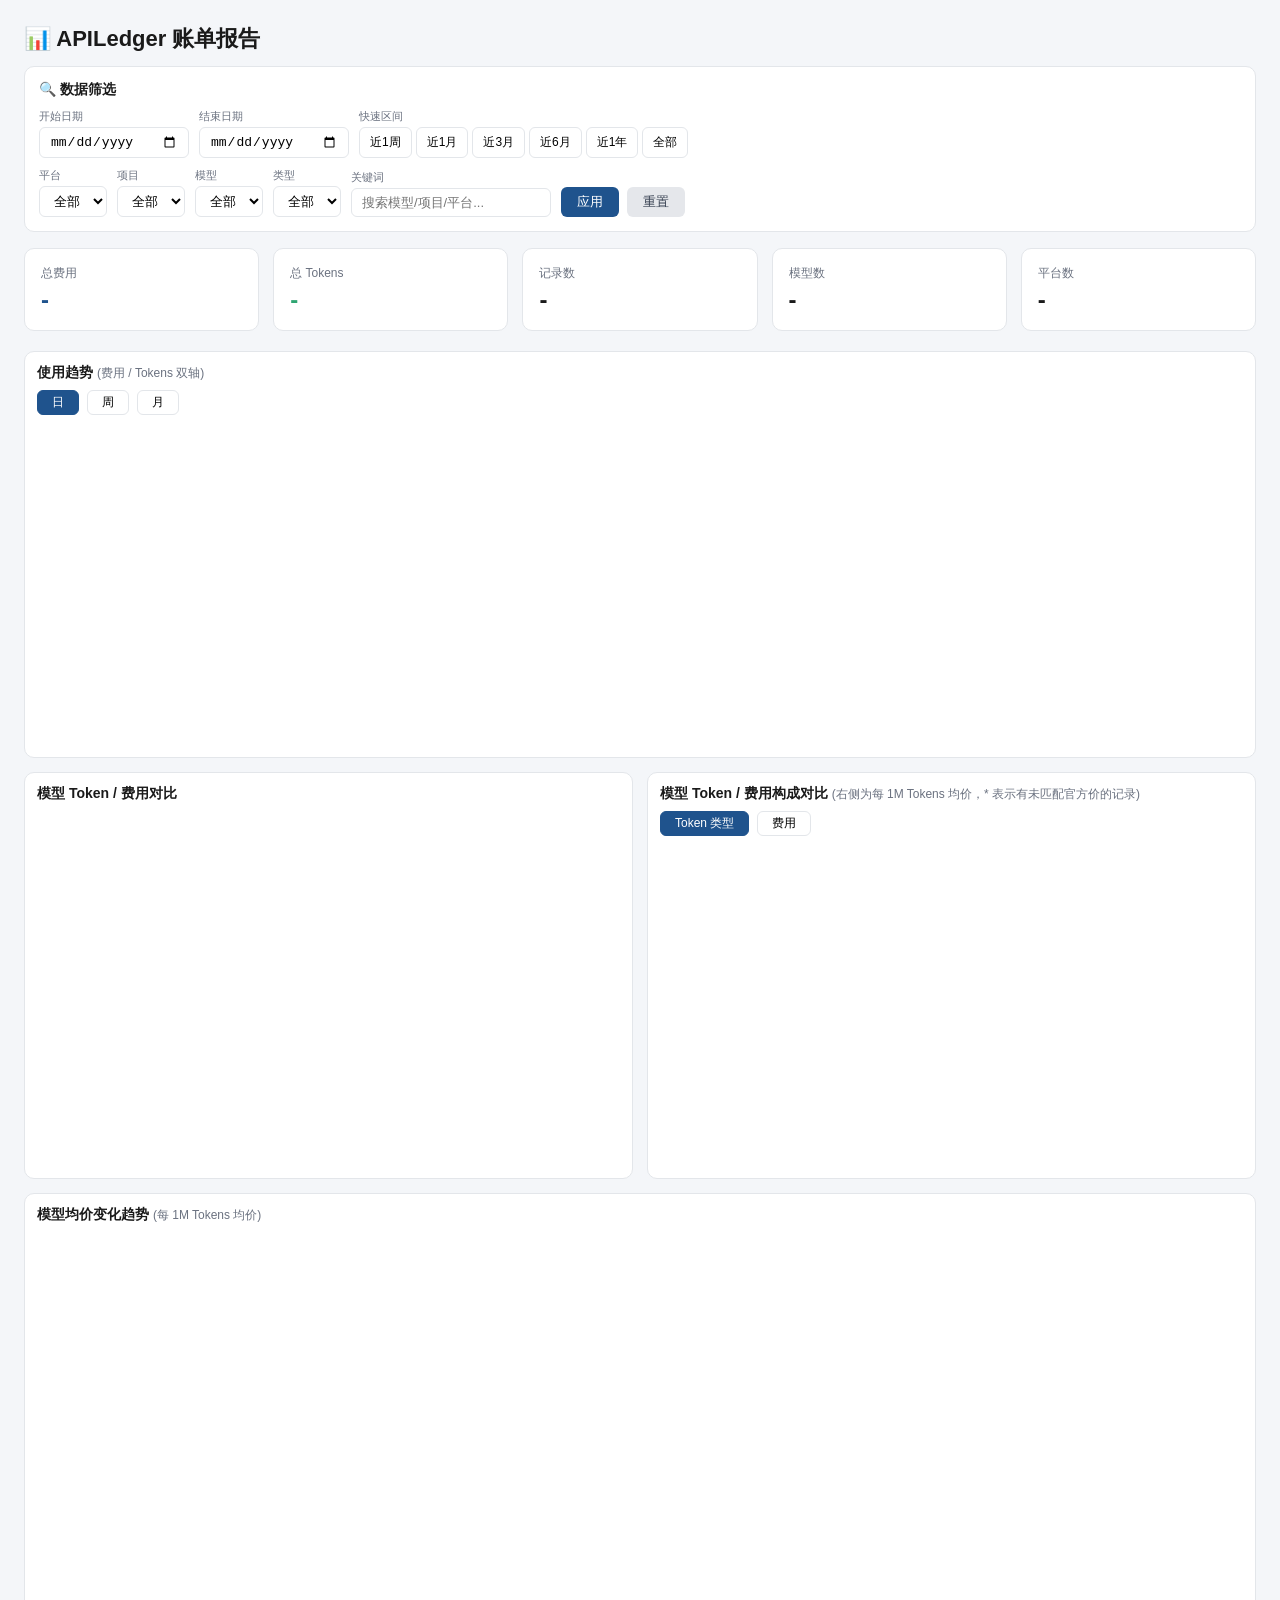
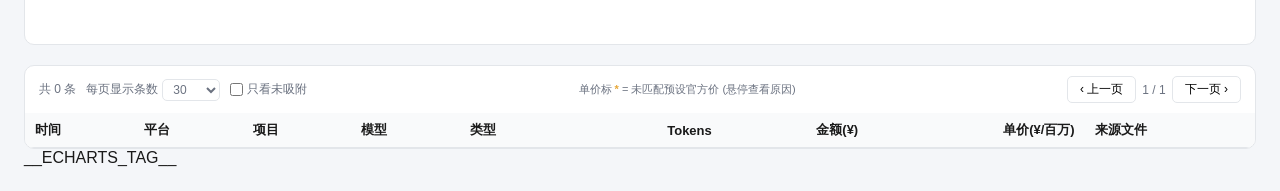
==== commit 1036593c: "feat(report): 均价曲线排版与 tooltip 优化 - 均价曲线加高画布并下移网格, 标题不再压住纵轴名称 - 图例改为多行平铺 (不翻页), 按容器宽度预留底部留白, 不再压住日期标签" ====
--- a/core/report_template.html
+++ b/core/report_template.html
@@ -24,6 +24,8 @@
   .chart-box h3 { font-size: 14px; margin-bottom: 8px; }
   .chart-box h3 .hint { color: var(--muted); font-weight: normal; font-size: 12px; }
   .chart { width: 100%; height: 320px; }
+  /* 各模型每日均价: 折线 + 多行平铺图例, 需要更高的画布 */
+  #chart-price { height: 400px; }
   .chart.empty { position: relative; }
   .chart-tabs { display: flex; gap: 8px; margin-bottom: 10px; flex-wrap: wrap; }
   .chart-tabs button { padding: 3px 14px; border: 1px solid var(--border); background: #fff; border-radius: 6px; cursor: pointer; font-size: 12px; }
@@ -127,7 +129,7 @@
       <div id="chart-stack" class="chart"></div>
     </div>
     <div class="chart-box wide">
-      <h3>各模型每日均价 <span class="hint">(每 1M Tokens 加权均价 = Σ单价×Tokens / ΣTokens，与「模型构成对比」同口径)</span></h3>
+      <h3>模型均价变化趋势 <span class="hint">(每 1M Tokens 均价)</span></h3>
       <div id="chart-price" class="chart"></div>
     </div>
   </div>
@@ -294,6 +296,16 @@
     return '¥' + Number(sp.value).toLocaleString('zh-CN', { minimumFractionDigits: 2, maximumFractionDigits: Math.max(2, dec) });
   }
 
+  // 单价序列 (按时间先后记录的各档单价): 恒定 → "¥2"; 期间调价 → "¥2→¥5";
+  // 档位过多 (未吸附噪声) 时只标首尾, 避免 tooltip 过长
+  function fmtRateSeq(seq) {
+    if (!seq || !seq.length) return '';
+    const f = v => '¥' + Number(v).toLocaleString('zh-CN', { maximumFractionDigits: 4 });
+    if (seq.length === 1) return f(seq[0]);
+    if (seq.length <= 3) return seq.map(f).join('→');
+    return f(seq[0]) + '→…→' + f(seq[seq.length - 1]);
+  }
+
   // ═══════════════════════════════════════════
   // 聚合工具 (对 filtered 实时计算)
   // ═══════════════════════════════════════════
@@ -325,12 +337,15 @@
   // 排序固定按 token 消耗量取 Top-15, 切换 token/费用 指标不改变模型顺序
   // priceCost: Σ(每行吸附后单价 × tokens), 供加权均价 (元/1M tokens)
   function typeStackGroups() {
-    const map = new Map();  // label -> { label, tokens: Map, cost: Map, tokenTotal, costTotal, priceCost }
-    for (const r of filtered) {
+    const map = new Map();  // label -> { label, tokens: Map, cost: Map, tokenTotal, costTotal, priceCost, priceSeq }
+    // 按日期升序: 单价序列要按时间先后记录各档价格 (恒定一档 / 调价多档)
+    const rows = [...filtered].sort((a, b) => String(a.bill_start).localeCompare(String(b.bill_start)));
+    for (const r of rows) {
       const label = r.platform ? `${r.platform} · ${r.model || '(空)'}` : (r.model || '(空)');
       let g = map.get(label);
       if (!g) {
-        g = { label, tokens: new Map(), cost: new Map(), tokenTotal: 0, costTotal: 0, priceCost: 0, unsnapped: 0 };
+        g = { label, tokens: new Map(), cost: new Map(), tokenTotal: 0, costTotal: 0,
+              priceCost: 0, priceSeq: {}, unsnapped: 0 };
         map.set(label, g);
       }
       const tokens = Number(r.tokens || 0);
@@ -342,6 +357,10 @@
       const sp = snapUnitPrice(r);
       g.priceCost += sp.value * tokens;
       if (!sp.snapped) g.unsnapped += 1;
+      if (sp.value > 0) {                  // 单价 0 (无价) 的行不进序列
+        const seq = g.priceSeq[bucket] || (g.priceSeq[bucket] = []);
+        if (seq.indexOf(sp.value) === -1) seq.push(sp.value);
+      }
     }
     return [...map.values()]
       .filter(g => g.tokenTotal > 0 || g.costTotal > 0)
@@ -610,6 +629,9 @@
             const g = groups[groups.length - 1 - p.dataIndex];
             const abs = g ? (g[bucketMap].get(p.seriesName) || 0) : 0;
             s += '<br>' + p.marker + ' ' + p.seriesName + ': ' + fmtMetric(abs, metric) + ' (' + p.value + '%)';
+            // 该类型的单价 (吸附后): 区间内恒定显示单值, 期间调价显示 "¥2→¥5"
+            const rate = g ? fmtRateSeq(g.priceSeq[p.seriesName]) : '';
+            if (rate) s += ' <span style="color:#6b7280">· 单价 ' + rate + '</span>';
           }
           // 末尾追加整行均价 (含未吸附行时说明数量)
           const g = groups[groups.length - 1 - params[0].dataIndex];
@@ -651,7 +673,7 @@
     };
 
     const dates = new Set();
-    const seriesMap = new Map();   // label -> Map(日期 -> {num, den})
+    const seriesMap = new Map();   // label -> Map(日期 -> {num, den, buckets})
     for (const r of filtered) {
       const tokens = Number(r.tokens || 0);
       const d = String(r.bill_start).slice(0, 10);
@@ -660,9 +682,12 @@
       const label = labelOf(r);
       let byDate = seriesMap.get(label);
       if (!byDate) { byDate = new Map(); seriesMap.set(label, byDate); }
-      const g = byDate.get(d) || { num: 0, den: 0 };
+      // buckets: 与 TYPE_BUCKETS 同序的当日 token 量, 供 tooltip 展示各类型占比
+      const g = byDate.get(d) || { num: 0, den: 0, buckets: [] };
       g.num += price * tokens;
       g.den += tokens;
+      const bi = TYPE_BUCKETS.findIndex(b => b.match(r.type || ''));
+      g.buckets[bi] = (g.buckets[bi] || 0) + tokens;
       byDate.set(d, g);
       dates.add(d);
     }
@@ -677,27 +702,45 @@
         tokens: [...byDate.values()].reduce((s, g) => s + g.den, 0) }))
       .sort((a, b) => b.tokens - a.tokens);
     const fmtPrice3 = v => '¥' + Number(v).toLocaleString('zh-CN', { minimumFractionDigits: 3, maximumFractionDigits: 3 }) + '/M';
+    // tooltip 追加行: 该模型当日的 token 类型占比 (%, 2 位小数); 与均价同口径, 只计有单价的 tokens
+    const shareLine = g => {
+      if (!g || !g.den) return '';
+      const parts = TYPE_BUCKETS
+        .map((b, i) => ({ key: b.key, n: g.buckets[i] || 0 }))
+        .filter(x => x.n > 0)
+        .map(x => x.key + ' ' + (x.n / g.den * 100).toFixed(2) + '%');
+      return parts.length ? '<br><span style="color:#9ca3af;">　' + parts.join(' · ') + '</span>' : '';
+    };
+    // 图例平铺成若干行 (不翻页), 行数随容器宽度变化 → 据此预留底部空间, 否则会压住日期标签
+    const legendRows = Math.ceil(lines.length /
+      Math.max(1, Math.floor((el.clientWidth || 900) / 170)));
 
     chart.setOption({
       tooltip: {
         trigger: 'axis',
         formatter: params => {
-          let s = params[0].axisValue;
+          const date = params[0].axisValue;
+          let s = date;
           for (const p of params) {           // 当日无数据的线 (空点) 不列入
             if (p.value == null) continue;
             s += '<br>' + p.marker + ' ' + p.seriesName + ': ' + fmtPrice3(p.value);
+            const byDate = seriesMap.get(p.seriesName);
+            s += shareLine(byDate ? byDate.get(date) : null);
           }
           return s;
         },
       },
-      legend: { bottom: 0, type: 'scroll' },
-      grid: { left: 70, right: 30, top: 20, bottom: 46 },
+      legend: { bottom: 0, type: 'plain', itemGap: 10,
+                textStyle: { color: '#1a1a1a', fontSize: 11 } },
+      grid: { left: 70, right: 30, top: 46, bottom: 52 + legendRows * 22 },
       xAxis: { type: 'category', data: dateList, axisLabel: { rotate: 45, fontSize: 10 } },
       yAxis: { type: 'value', name: '均价(¥/M)',
-               axisLabel: { fontSize: 10, formatter: v => Number(v).toFixed(3) } },
+               // 刻度去掉多余小数 (10 → "10", 0.5 → "0.5")
+               axisLabel: { fontSize: 10,
+                 formatter: v => Number(v).toLocaleString('zh-CN', { maximumFractionDigits: 3 }) } },
       series: lines.map((l, i) => ({
         name: l.name, type: 'line', smooth: true, connectNulls: false,
-        symbolSize: 6, emphasis: { focus: 'series' },
+        symbolSize: 5,
         itemStyle: { color: CHART_COLORS[i % CHART_COLORS.length] },
         data: dateList.map(d => {
           const g = l.byDate.get(d);
@@ -941,7 +984,10 @@
   document.getElementById('btn-apply').addEventListener('click', applyFilters);
   document.getElementById('btn-reset').addEventListener('click', resetFilters);
 
-  window.addEventListener('resize', () => Object.values(charts).forEach(c => c.resize()));
+  window.addEventListener('resize', () => {
+    Object.values(charts).forEach(c => c.resize());
+    renderAvgPrice();   // 图例换行数 / 底部留白随容器宽度变化, 需重算
+  });
 
   // ═══════════════════════════════════════════
   // 初始化
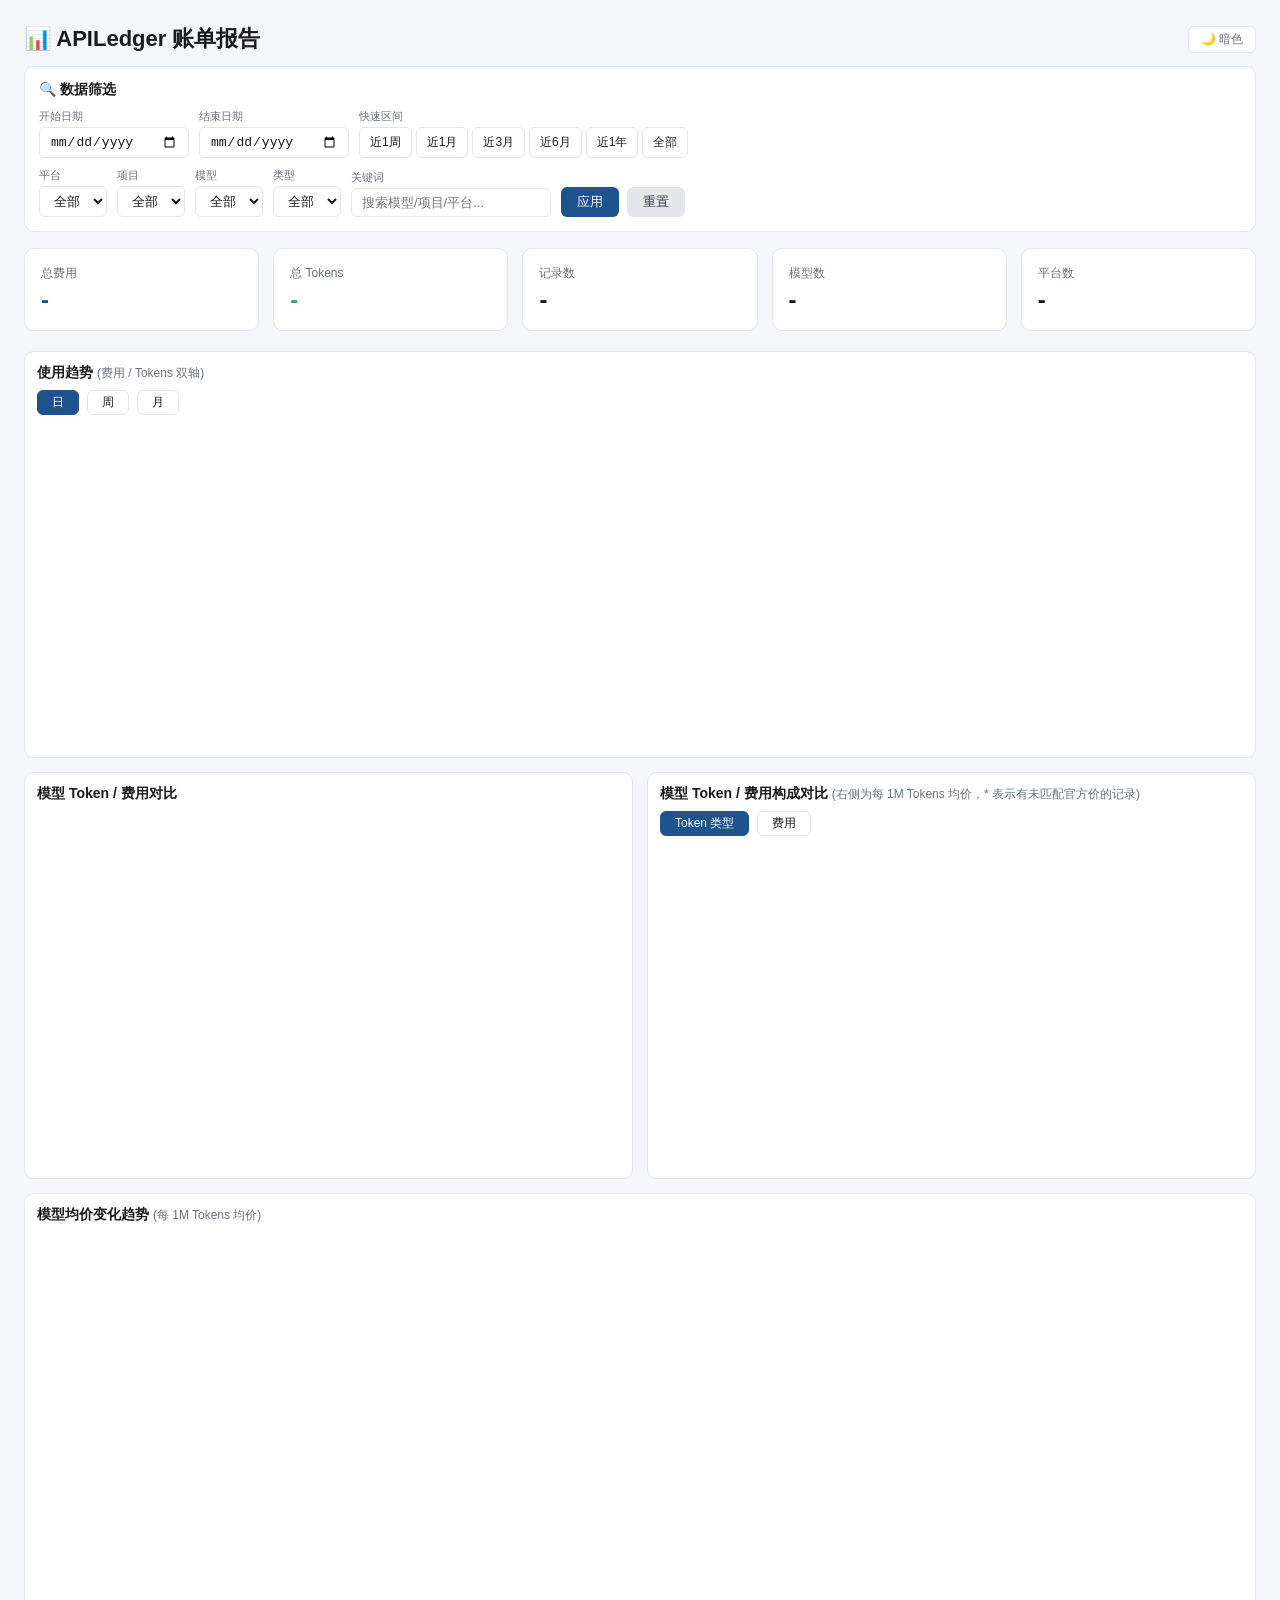
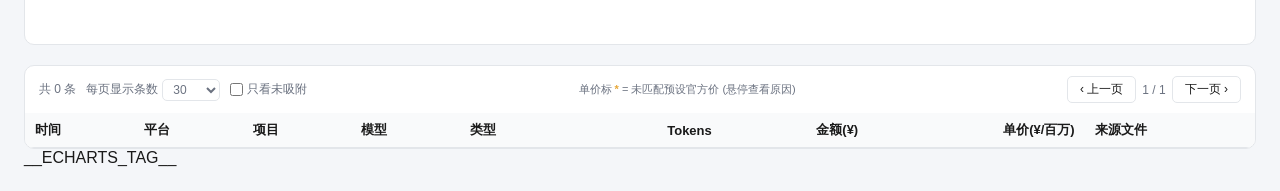
==== commit 566c48b1: "feat(report): 报告支持浅色/暗色主题切换 - 默认跟随系统 prefers-color-scheme, 右上角按钮可手动切换, 选择存入 localStorage - DOM 配色全改为" ====
--- a/core/report_template.html
+++ b/core/report_template.html
@@ -3,20 +3,53 @@
 <head>
 <meta charset="UTF-8">
 <meta name="viewport" content="width=device-width, initial-scale=1.0">
+<!-- 报告自带浅色/暗色两套主题: 图表文字画在 canvas 像素里, 浏览器或扩展的强制反色只作用于 DOM
+     (反色不到画布), 所以自己声明支持两套配色, 由脚本按系统偏好或用户选择切换 -->
+<meta name="color-scheme" content="light dark">
 <title>APILedger - API 账单报告</title>
+<script>
+  // 尽早定主题, 避免先按浅色渲染再闪一下 (须在样式之前执行)
+  (function () {
+    try {
+      var t = localStorage.getItem('apiledger-theme');
+      if (t !== 'dark' && t !== 'light')
+        t = window.matchMedia && window.matchMedia('(prefers-color-scheme: dark)').matches ? 'dark' : 'light';
+      document.documentElement.dataset.theme = t;
+    } catch (e) {
+      document.documentElement.dataset.theme = 'light';
+    }
+  })();
+</script>
 <style>
   :root {
-    --primary: #1f538d; --secondary: #2fa572; --bg: #f4f6f9;
-    --card: #ffffff; --border: #e3e6ea; --text: #1a1a1a; --muted: #6b7280;
+    /* 浅色主题 (默认) */
+    --primary: #1f538d; --accent: #1f538d; --secondary: #2fa572; --bg: #f4f6f9;
+    --card: #ffffff; --field: #ffffff; --border: #e3e6ea;
+    --text: #1a1a1a; --muted: #6b7280; --empty: #9ca3af;
+    --thead: #f9fafb; --hover: #eef1f4; --row-hover: #f8fafc;
+    --btn2-bg: #e5e7eb; --btn2-text: #374151;
+    color-scheme: light;
+  }
+  /* 暗色主题: 头部脚本把选择写在 <html data-theme> 上; 图表配色见脚本里的 PALETTE */
+  :root[data-theme="dark"] {
+    --primary: #2f6ca8; --accent: #7fb3e0; --secondary: #3fbf8a; --bg: #12151b;
+    --card: #1b1f27; --field: #232a34; --border: #2c3340;
+    --text: #e5e7eb; --muted: #9ca3af; --empty: #7d8794;
+    --thead: #22262f; --hover: #2b323d; --row-hover: #212630;
+    --btn2-bg: #2c3340; --btn2-text: #d1d5db;
+    color-scheme: dark;
   }
   * { box-sizing: border-box; margin: 0; padding: 0; }
   body { font-family: "Microsoft YaHei", "PingFang SC", sans-serif; background: var(--bg); color: var(--text); padding: 24px; }
-  h1 { font-size: 22px; margin-bottom: 12px; }
+  h1 { font-size: 22px; }
+  .page-head { display: flex; justify-content: space-between; align-items: center; gap: 12px; margin-bottom: 12px; }
+  .theme-toggle { padding: 4px 12px; border: 1px solid var(--border); background: var(--card); color: var(--muted); border-radius: 6px; cursor: pointer; font-size: 12px; white-space: nowrap; }
+  .theme-toggle:hover { border-color: var(--primary); color: var(--accent); }
   .cards { display: grid; grid-template-columns: repeat(auto-fit, minmax(150px, 1fr)); gap: 14px; margin-bottom: 20px; }
   .card { background: var(--card); border: 1px solid var(--border); border-radius: 10px; padding: 16px; }
   .card .label { color: var(--muted); font-size: 12px; }
   .card .value { font-size: 24px; font-weight: 700; margin-top: 4px; }
-  .card .value.cost { color: var(--primary); }
+  .card .value.cost { color: var(--accent); }
   .card .value.tokens { color: var(--secondary); }
   .chart-grid { display: grid; grid-template-columns: 1fr 1fr; gap: 14px; margin-bottom: 20px; }
   .chart-box { background: var(--card); border: 1px solid var(--border); border-radius: 10px; padding: 12px; }
@@ -28,35 +61,35 @@
   #chart-price { height: 400px; }
   .chart.empty { position: relative; }
   .chart-tabs { display: flex; gap: 8px; margin-bottom: 10px; flex-wrap: wrap; }
-  .chart-tabs button { padding: 3px 14px; border: 1px solid var(--border); background: #fff; border-radius: 6px; cursor: pointer; font-size: 12px; }
+  .chart-tabs button { padding: 3px 14px; border: 1px solid var(--border); background: var(--card); color: inherit; border-radius: 6px; cursor: pointer; font-size: 12px; }
   .chart-tabs button.active { background: var(--primary); color: #fff; border-color: var(--primary); }
   .filters { background: var(--card); border: 1px solid var(--border); border-radius: 10px; padding: 14px; margin-bottom: 16px; }
   .filters h3 { font-size: 14px; margin-bottom: 10px; }
   .filter-row { display: flex; flex-wrap: wrap; gap: 10px; align-items: flex-end; }
   .filter-item label { display: block; font-size: 11px; color: var(--muted); margin-bottom: 3px; }
-  .filter-item select, .filter-item input { padding: 6px 10px; border: 1px solid var(--border); border-radius: 6px; font-size: 13px; background: #fff; }
+  .filter-item select, .filter-item input { padding: 6px 10px; border: 1px solid var(--border); border-radius: 6px; font-size: 13px; background: var(--field); color: var(--text); }
   .filter-item input[type="date"] { width: 150px; }
   .filter-item input[type="text"] { width: 200px; }
   .filter-actions { display: flex; gap: 8px; }
-  .preset { padding: 6px 10px; border: 1px solid var(--border); background: #fff; border-radius: 6px; cursor: pointer; font-size: 12px; }
-  .preset:hover { border-color: var(--primary); color: var(--primary); }
+  .preset { padding: 6px 10px; border: 1px solid var(--border); background: var(--card); color: inherit; border-radius: 6px; cursor: pointer; font-size: 12px; }
+  .preset:hover { border-color: var(--primary); color: var(--accent); }
   .preset.active { background: var(--primary); color: #fff; border-color: var(--primary); }
   .date-hint { font-size: 12px; color: var(--muted); align-self: center; }
   .unsnap { color: #e8a838; font-weight: bold; cursor: help; }
   .btn { padding: 6px 16px; border: none; border-radius: 6px; cursor: pointer; font-size: 13px; background: var(--primary); color: #fff; }
-  .btn.secondary { background: #e5e7eb; color: #374151; }
+  .btn.secondary { background: var(--btn2-bg); color: var(--btn2-text); }
   .table-wrap { background: var(--card); border: 1px solid var(--border); border-radius: 10px; overflow: hidden; }
   table { width: 100%; border-collapse: collapse; font-size: 13px; }
-  thead { background: #f9fafb; }
+  thead { background: var(--thead); }
   th, td { padding: 8px 10px; text-align: left; border-bottom: 1px solid var(--border); white-space: nowrap; }
   th { cursor: pointer; user-select: none; font-weight: 600; }
-  th:hover { background: #eef1f4; }
+  th:hover { background: var(--hover); }
   th .arrow { color: var(--muted); font-size: 10px; }
-  tr:hover { background: #f8fafc; }
+  tr:hover { background: var(--row-hover); }
   .table-meta { padding: 10px 14px; font-size: 12px; color: var(--muted); display: flex; justify-content: space-between; align-items: center; }
-  .table-meta .btn-mini { padding: 3px 10px; border: 1px solid var(--border); background: #fff; border-radius: 5px; cursor: pointer; font-size: 12px; color: var(--muted); }
+  .table-meta .btn-mini { padding: 3px 10px; border: 1px solid var(--border); background: var(--card); border-radius: 5px; cursor: pointer; font-size: 12px; color: var(--muted); }
   .pagination { display: flex; gap: 6px; align-items: center; }
-  .pagination button { padding: 4px 12px; border: 1px solid var(--border); background: #fff; border-radius: 5px; cursor: pointer; font-size: 12px; }
+  .pagination button { padding: 4px 12px; border: 1px solid var(--border); background: var(--card); color: var(--text); border-radius: 5px; cursor: pointer; font-size: 12px; }
   .pagination button:disabled { opacity: 0.4; cursor: default; }
   .pagination span { font-size: 12px; color: var(--muted); }
   .num { text-align: right; }
@@ -65,7 +98,10 @@
 </style>
 </head>
 <body>
-  <h1>📊 APILedger 账单报告</h1>
+  <div class="page-head">
+    <h1>📊 APILedger 账单报告</h1>
+    <button type="button" class="theme-toggle" id="btn-theme">🌙 暗色</button>
+  </div>
 
   <!-- 筛选栏 (作用于汇总卡片、全部图表和明细表) -->
   <div class="filters">
@@ -141,7 +177,7 @@
         <span id="table-count">共 0 条</span>
         <label style="display:flex;align-items:center;gap:4px;font-size:12px;color:var(--muted);cursor:pointer;">
           每页显示条数
-          <select id="f-page-size" style="padding:2px 6px;border:1px solid var(--border);border-radius:5px;font-size:12px;color:var(--muted);background:#fff;cursor:pointer;">
+          <select id="f-page-size" style="padding:2px 6px;border:1px solid var(--border);border-radius:5px;font-size:12px;color:var(--muted);background:var(--field);cursor:pointer;">
             <option value="30" selected>30</option>
             <option value="50">50</option>
             <option value="100">100</option>
@@ -182,6 +218,71 @@
   <script>
   const DATA = __DATA_JSON__;
   const CHART_COLORS = __CHART_COLORS__;
+  const CHART_COLORS_DARK = __CHART_COLORS_DARK__;
+
+  // ═══════════════════════════════════════════
+  // 主题 (浅色 / 暗色)
+  // ═══════════════════════════════════════════
+  // 图表文字与图例由 ECharts 画在 canvas 像素里, 浏览器/扩展的"强制暗色"只反色 DOM, 反色不到
+  // 画布 → 与其跟它对着干, 不如自带一套暗色配色。DOM 配色走 CSS 变量 (:root[data-theme="dark"]),
+  // 图表配色走这里的 PALETTE, 坐标轴/图例/tooltip 等通用样式由 registerTheme 提供。
+  // 注意: 主题在 echarts.init 时绑定, 切换主题必须销毁实例重建 (见 toggleTheme)。
+  const PALETTE = {
+    light: {
+      canvas: '#ffffff', series: CHART_COLORS,
+      cost: '#1f538d', tokens: '#2fa572', avgLine: '#c0392b',
+      bucket: { '缓存输入': '#16a085', '输入': '#1f538d', '输出': '#e8a838' },
+      warn: '#e8a838', note: '#6b7280', tipMuted: '#d1d5db',
+      label: 'inherit',          // 图内数值标注: 浅色沿用 ECharts 默认色, 观感不变
+    },
+    dark: {
+      canvas: '#1b1f27', series: CHART_COLORS_DARK,
+      cost: '#7fb3e0', tokens: '#3fbf8a', avgLine: '#e5736a',
+      bucket: { '缓存输入': '#2ec4a6', '输入': '#7fb3e0', '输出': '#f0b445' },
+      warn: '#f0b445', note: '#9ca3af', tipMuted: '#9ca3af',
+      label: '#e5e7eb',          // 暗色必须显式给浅色: 默认色是深灰, 压在深底上看不见
+    },
+  };
+  if (typeof echarts !== 'undefined' && echarts.registerTheme) {
+    // 浅色也显式给画布底 (与卡片同色, 观感不变): 画布透明时, 一旦 DOM 被外部工具暗化就会压住图内文字
+    echarts.registerTheme('apiLedgerLight', { backgroundColor: PALETTE.light.canvas });
+    const AXIS_DARK = {
+      axisLine: { lineStyle: { color: '#2c3340' } },
+      axisTick: { lineStyle: { color: '#2c3340' } },
+      axisLabel: { color: '#9ca3af' },
+      splitLine: { lineStyle: { color: '#2c3340' } },
+      nameTextStyle: { color: '#9ca3af' },
+    };
+    echarts.registerTheme('apiLedgerDark', {
+      backgroundColor: PALETTE.dark.canvas,
+      color: CHART_COLORS_DARK,          // 未显式指定颜色的系列兜底
+      categoryAxis: AXIS_DARK, valueAxis: AXIS_DARK,
+      legend: { textStyle: { color: '#e5e7eb' } },
+      tooltip: {
+        backgroundColor: 'rgba(24,28,34,0.95)', borderColor: '#2c3340',
+        textStyle: { color: '#e5e7eb' },
+      },
+    });
+  }
+
+  const THEME_KEY = 'apiledger-theme';   // 手动选择存在这里 (与头部脚本同一个键)
+  let themeName = 'light';
+  let P = PALETTE.light;                 // 当前主题配色, 渲染函数统一从这里取色
+
+  function setTheme(name) {
+    themeName = PALETTE[name] ? name : 'light';
+    P = PALETTE[themeName];
+    document.documentElement.dataset.theme = themeName;
+    const btn = document.getElementById('btn-theme');
+    if (btn) btn.textContent = themeName === 'dark' ? '☀️ 浅色' : '🌙 暗色';
+  }
+
+  function toggleTheme() {
+    setTheme(themeName === 'dark' ? 'light' : 'dark');
+    try { localStorage.setItem(THEME_KEY, themeName); } catch (e) { /* file:// 下可能不可写 */ }
+    Object.keys(charts).forEach(id => disposeChart(id));
+    renderCharts();
+  }
 
   // ═══════════════════════════════════════════
   // 状态
@@ -201,10 +302,11 @@
 
   // 类型归并: 预设价格推断可能产生 "输入(缓存命中)" 等类型名, 统一归入三桶
   // 数组顺序即堆叠顺序 (自下而上): 缓存输入 → 输入 → 输出; 匹配规则显式互斥, 与顺序无关
+  // 颜色不写死在这里, 取 P.bucket[key] (随主题变)
   const TYPE_BUCKETS = [
-    { key: '缓存输入', color: '#16a085', match: t => t.includes('缓存') },
-    { key: '输入', color: '#1f538d', match: t => !t.includes('缓存') && !t.includes('输出') },
-    { key: '输出', color: '#e8a838', match: t => t.includes('输出') },
+    { key: '缓存输入', match: t => t.includes('缓存') },
+    { key: '输入', match: t => !t.includes('缓存') && !t.includes('输出') },
+    { key: '输出', match: t => t.includes('输出') },
   ];
 
   // ═══════════════════════════════════════════
@@ -416,7 +518,7 @@
   function showEmpty(el, msg) {
     disposeChart(el.id);
     el.dataset.hadContent = 1;
-    el.innerHTML = '<div style="display:flex;align-items:center;justify-content:center;height:100%;color:#9ca3af;font-size:13px;">' + msg + '</div>';
+    el.innerHTML = '<div style="display:flex;align-items:center;justify-content:center;height:100%;color:var(--empty);font-size:13px;">' + msg + '</div>';
   }
 
   function getChart(id, el) {
@@ -427,7 +529,7 @@
       delete el.dataset.hadContent;
       disposeChart(id);
     }
-    if (!charts[id]) charts[id] = echarts.init(el);
+    if (!charts[id]) charts[id] = echarts.init(el, 'apiLedger' + (themeName === 'dark' ? 'Dark' : 'Light'));
     return charts[id];
   }
 
@@ -494,13 +596,13 @@
       series: [
         {
           name: '费用', type: 'line', data: costVals, smooth: true,
-          itemStyle: { color: '#1f538d' }, areaStyle: { opacity: 0.08 },
+          itemStyle: { color: P.cost }, areaStyle: { opacity: 0.08 },
           markLine: avg ? { data: [{ yAxis: avg }], silent: true, symbol: 'none',
-            lineStyle: { type: 'dashed', color: '#c0392b' }, label: { formatter: '均值' } } : undefined,
+            lineStyle: { type: 'dashed', color: P.avgLine }, label: { formatter: '均值' } } : undefined,
         },
         {
           name: 'Tokens', type: 'line', yAxisIndex: 1, data: tokenVals, smooth: true,
-          itemStyle: { color: '#2fa572' }, areaStyle: { opacity: 0.08 },
+          itemStyle: { color: P.tokens }, areaStyle: { opacity: 0.08 },
         },
       ],
     }, true);
@@ -558,17 +660,17 @@
         {
           name: 'Tokens', type: 'bar',
           data: rows.map(g => totalTokens ? g.tokens / totalTokens * 100 : 0),
-          itemStyle: { color: '#2fa572', borderRadius: [0, 4, 4, 0] },
+          itemStyle: { color: P.tokens, borderRadius: [0, 4, 4, 0] },
           barMaxWidth: 12,
-          label: { show: true, position: 'right',
+          label: { show: true, position: 'right', color: P.label,
                    formatter: p => fmtTokensM(rows[p.dataIndex].tokens), fontSize: 10 },
         },
         {
           name: '费用', type: 'bar',
           data: rows.map(g => totalCost ? g.cost / totalCost * 100 : 0),
-          itemStyle: { color: '#1f538d', borderRadius: [0, 4, 4, 0] },
+          itemStyle: { color: P.cost, borderRadius: [0, 4, 4, 0] },
           barMaxWidth: 12,
-          label: { show: true, position: 'right',
+          label: { show: true, position: 'right', color: P.label,
                    formatter: p => fmtCost2(rows[p.dataIndex].cost), fontSize: 10 },
         },
       ],
@@ -595,7 +697,7 @@
     };
     // 行内最顶端的非零段右侧显示均价标签 (只在该段处标注一次)
     const labelFor = (bucketIdx) => ({
-      show: true, position: 'right', fontSize: 11, color: '#6b7280',
+      show: true, position: 'right', fontSize: 11, color: P.note,
       formatter: p => {
         const g = groups[groups.length - 1 - p.dataIndex];
         if (!g) return '';
@@ -614,7 +716,7 @@
         const total = totalOf(g);
         return total ? +(v * 100 / total).toFixed(2) : 0;
       }).reverse(),
-      itemStyle: { color: b.color },
+      itemStyle: { color: P.bucket[b.key] },
       label: labelFor(i),
     }));
     const labels = groups.map(g => g.label).reverse();
@@ -631,14 +733,14 @@
             s += '<br>' + p.marker + ' ' + p.seriesName + ': ' + fmtMetric(abs, metric) + ' (' + p.value + '%)';
             // 该类型的单价 (吸附后): 区间内恒定显示单值, 期间调价显示 "¥2→¥5"
             const rate = g ? fmtRateSeq(g.priceSeq[p.seriesName]) : '';
-            if (rate) s += ' <span style="color:#6b7280">· 单价 ' + rate + '</span>';
+            if (rate) s += ' <span style="color:' + P.tipMuted + '">· 单价 ' + rate + '</span>';
           }
           // 末尾追加整行均价 (含未吸附行时说明数量)
           const g = groups[groups.length - 1 - params[0].dataIndex];
           if (!g) return s;
-          let line = '<br><span style="color:#6b7280">均价: ' + avgRateText(g) + '</span>';
+          let line = '<br><span style="color:' + P.tipMuted + '">均价: ' + avgRateText(g) + '</span>';
           if (g.unsnapped) {
-            line += '<br><span style="color:#e8a838">' + g.unsnapped + ' 行单价未匹配预设官方价 (标 *)</span>';
+            line += '<br><span style="color:' + P.warn + '">' + g.unsnapped + ' 行单价未匹配预设官方价 (标 *)</span>';
           }
           return s + line;
         },
@@ -709,7 +811,7 @@
         .map((b, i) => ({ key: b.key, n: g.buckets[i] || 0 }))
         .filter(x => x.n > 0)
         .map(x => x.key + ' ' + (x.n / g.den * 100).toFixed(2) + '%');
-      return parts.length ? '<br><span style="color:#9ca3af;">　' + parts.join(' · ') + '</span>' : '';
+      return parts.length ? '<br><span style="color:' + P.tipMuted + ';">　' + parts.join(' · ') + '</span>' : '';
     };
     // 图例平铺成若干行 (不翻页), 行数随容器宽度变化 → 据此预留底部空间, 否则会压住日期标签
     const legendRows = Math.ceil(lines.length /
@@ -730,8 +832,8 @@
           return s;
         },
       },
-      legend: { bottom: 0, type: 'plain', itemGap: 10,
-                textStyle: { color: '#1a1a1a', fontSize: 11 } },
+      // 图例平铺成多行; 文字色留给主题 (浅色深字 / 暗色浅字), 这里只管字号
+      legend: { bottom: 0, type: 'plain', itemGap: 10, textStyle: { fontSize: 11 } },
       grid: { left: 70, right: 30, top: 46, bottom: 52 + legendRows * 22 },
       xAxis: { type: 'category', data: dateList, axisLabel: { rotate: 45, fontSize: 10 } },
       yAxis: { type: 'value', name: '均价(¥/M)',
@@ -741,7 +843,7 @@
       series: lines.map((l, i) => ({
         name: l.name, type: 'line', smooth: true, connectNulls: false,
         symbolSize: 5,
-        itemStyle: { color: CHART_COLORS[i % CHART_COLORS.length] },
+        itemStyle: { color: P.series[i % P.series.length] },
         data: dateList.map(d => {
           const g = l.byDate.get(d);
           return g && g.den ? +(g.num / g.den).toFixed(3) : null;
@@ -849,7 +951,7 @@
     tbody.innerHTML = '';
     if (!slice.length) {
       const tr = document.createElement('tr');
-      tr.innerHTML = '<td colspan="9" style="text-align:center;color:#9ca3af;padding:24px;">无匹配数据</td>';
+      tr.innerHTML = '<td colspan="9" style="text-align:center;color:var(--empty);padding:24px;">无匹配数据</td>';
       tbody.appendChild(tr);
       return;
     }
@@ -1001,6 +1103,10 @@
   buildOptions('f-project', 'project');
   buildOptions('f-model', 'model');
   buildOptions('f-type', 'type');
+  // 主题: 头部脚本已按 (手动选择 → 系统偏好) 定好属性, 这里同步 JS 状态与按钮文案;
+  // 必须在首次渲染图表之前, 否则图表实例会按默认主题创建
+  setTheme(document.documentElement.dataset.theme);
+  document.getElementById('btn-theme').addEventListener('click', toggleTheme);
   applyPreset('1m');  // 初始默认区间: 近1月
   </script>
 </body>
